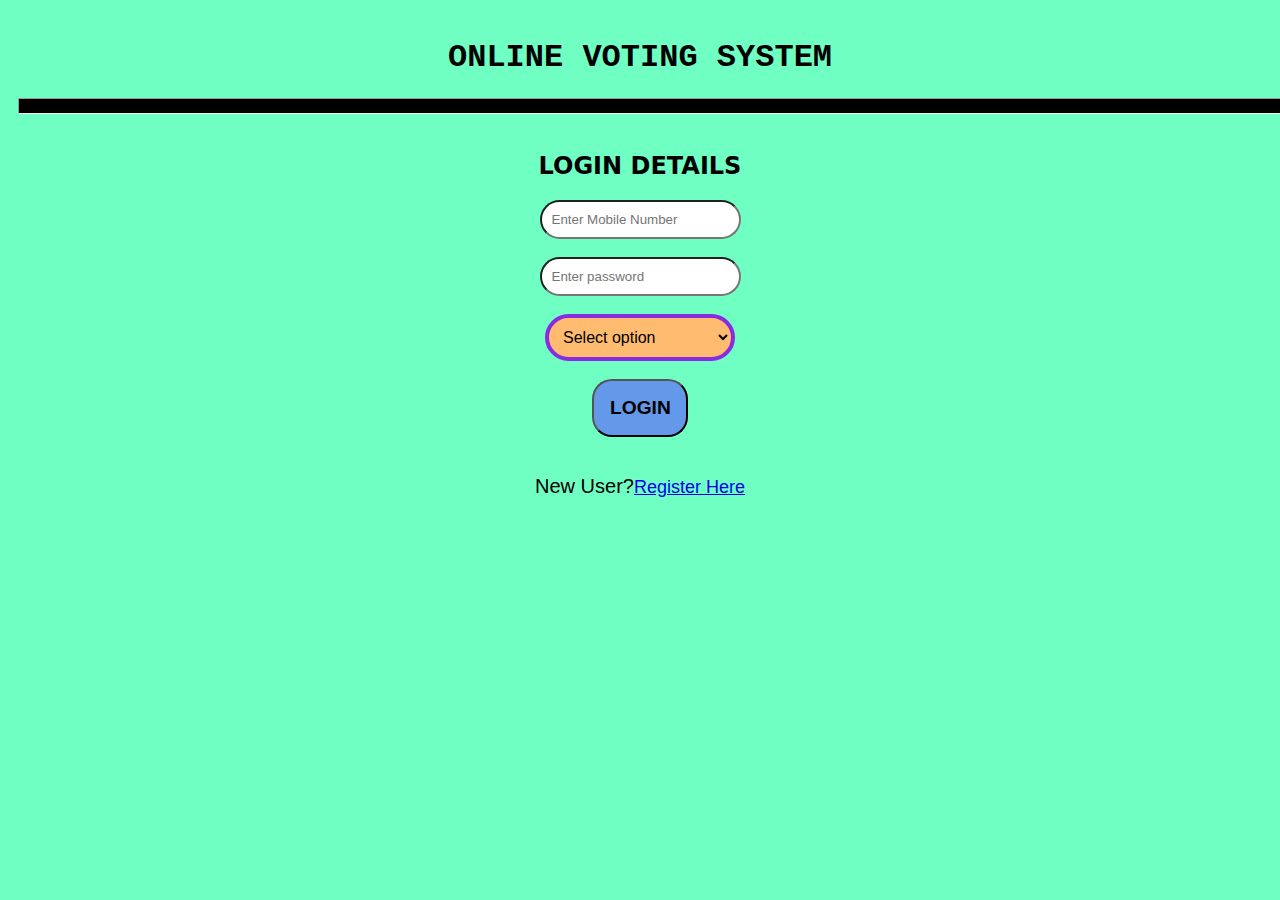
==== Login.html @ 1c6ae5dd "Online voting system" ====
<!DOCTYPE html>
<html lang="en">
<head>
    <meta charset="UTF-8">
    <meta name="viewport" content="width=device-width, initial-scale=1.0">
    <title>Online voting system</title>
    <link rel="stylesheet" href="CSS\style.css">
</head>
<body>
    <!-- <img  src="images\img1.jpg" alt=""> -->
    <div id="container">
        <div id="headersection">
            <h1>ONLINE VOTING SYSTEM</h1>
            <hr>
        </div>
        
        <div id="bodysection">
            <h2>LOGIN DETAILS</h2>
            <form action="./API/login.php" method="post" enctype="multipart/form-data">
                <input type="tel" name="mobile" id="" placeholder="Enter Mobile Number" maxlength="10" required><br><br>
                <input type="password" name="password" id="" placeholder="Enter password" required><br><br>
                <select name="role" id="" required>
                    <option value="3">Select option</option>
                    <option value="1">Voter</option>
                    <option value="2">Group</option>
                </select><br><br>
                <button type="submit">LOGIN</button><br><br>
                <p>New User?<a href="Routes/registeration.html">Register Here</a></p>
            </form>
        </div>
    </div>
    
</body>
</html>
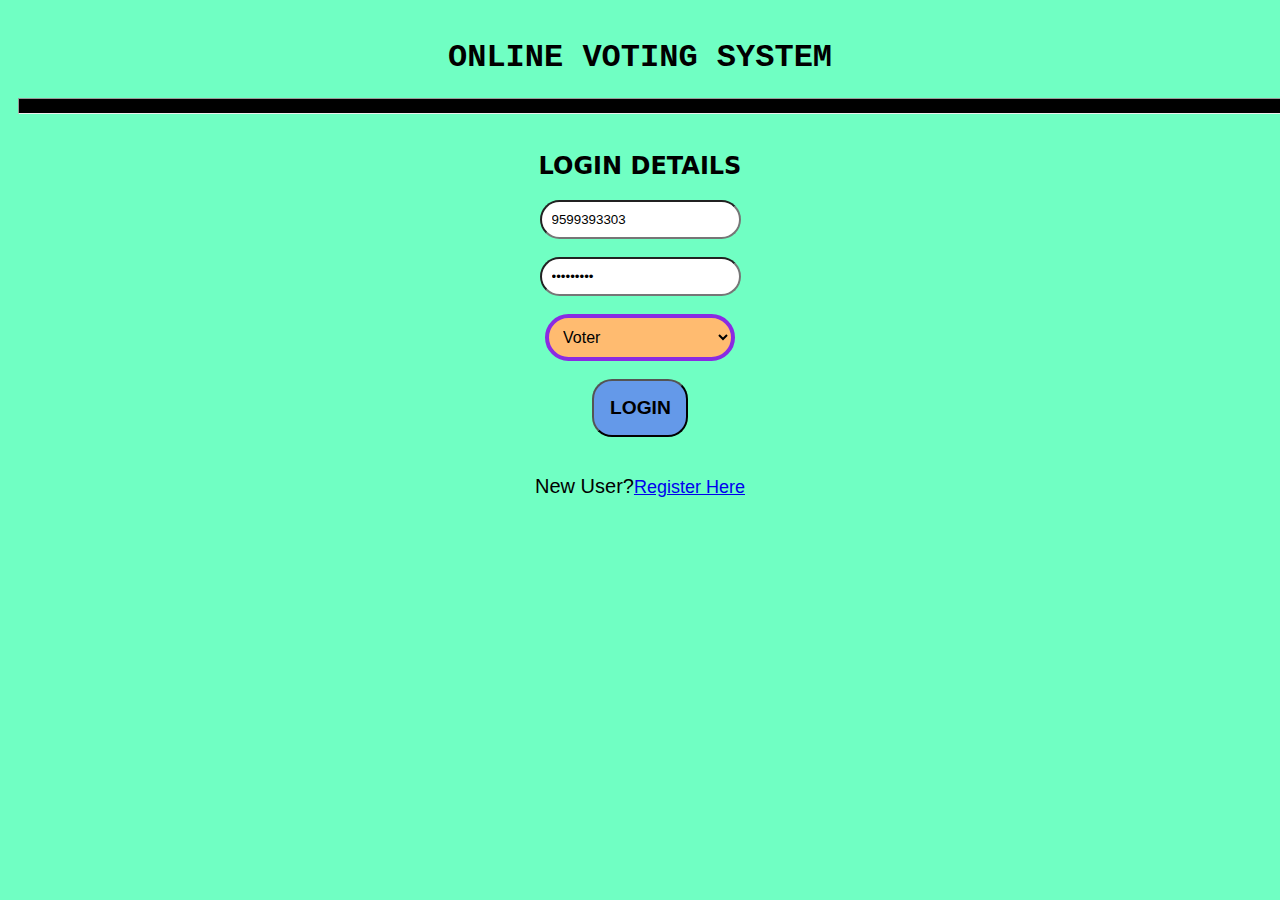
==== commit d36c5604: "gender" ====
--- a/Login.html
+++ b/Login.html
@@ -1,11 +1,13 @@
 <!DOCTYPE html>
 <html lang="en">
+
 <head>
     <meta charset="UTF-8">
     <meta name="viewport" content="width=device-width, initial-scale=1.0">
     <title>Online voting system</title>
     <link rel="stylesheet" href="CSS\style.css">
 </head>
+
 <body>
     <!-- <img  src="images\img1.jpg" alt=""> -->
     <div id="container">
@@ -13,15 +15,17 @@
             <h1>ONLINE VOTING SYSTEM</h1>
             <hr>
         </div>
-        
+
         <div id="bodysection">
             <h2>LOGIN DETAILS</h2>
             <form action="./API/login.php" method="post" enctype="multipart/form-data">
-                <input type="tel" name="mobile" id="" placeholder="Enter Mobile Number" maxlength="10" required><br><br>
-                <input type="password" name="password" id="" placeholder="Enter password" required><br><br>
+                <input type="tel" name="mobile" id="" placeholder="Enter Mobile Number" maxlength="10"
+                    value="9599393303" required><br><br>
+                <input type="password" name="password" id="" placeholder="Enter password" value="david@123"
+                    required><br><br>
                 <select name="role" id="" required>
-                    <option value="3">Select option</option>
-                    <option value="1">Voter</option>
+                    <option value="0">Select option</option>
+                    <option value="1" selected>Voter</option>
                     <option value="2">Group</option>
                 </select><br><br>
                 <button type="submit">LOGIN</button><br><br>
@@ -29,6 +33,7 @@
             </form>
         </div>
     </div>
-    
+
 </body>
+
 </html>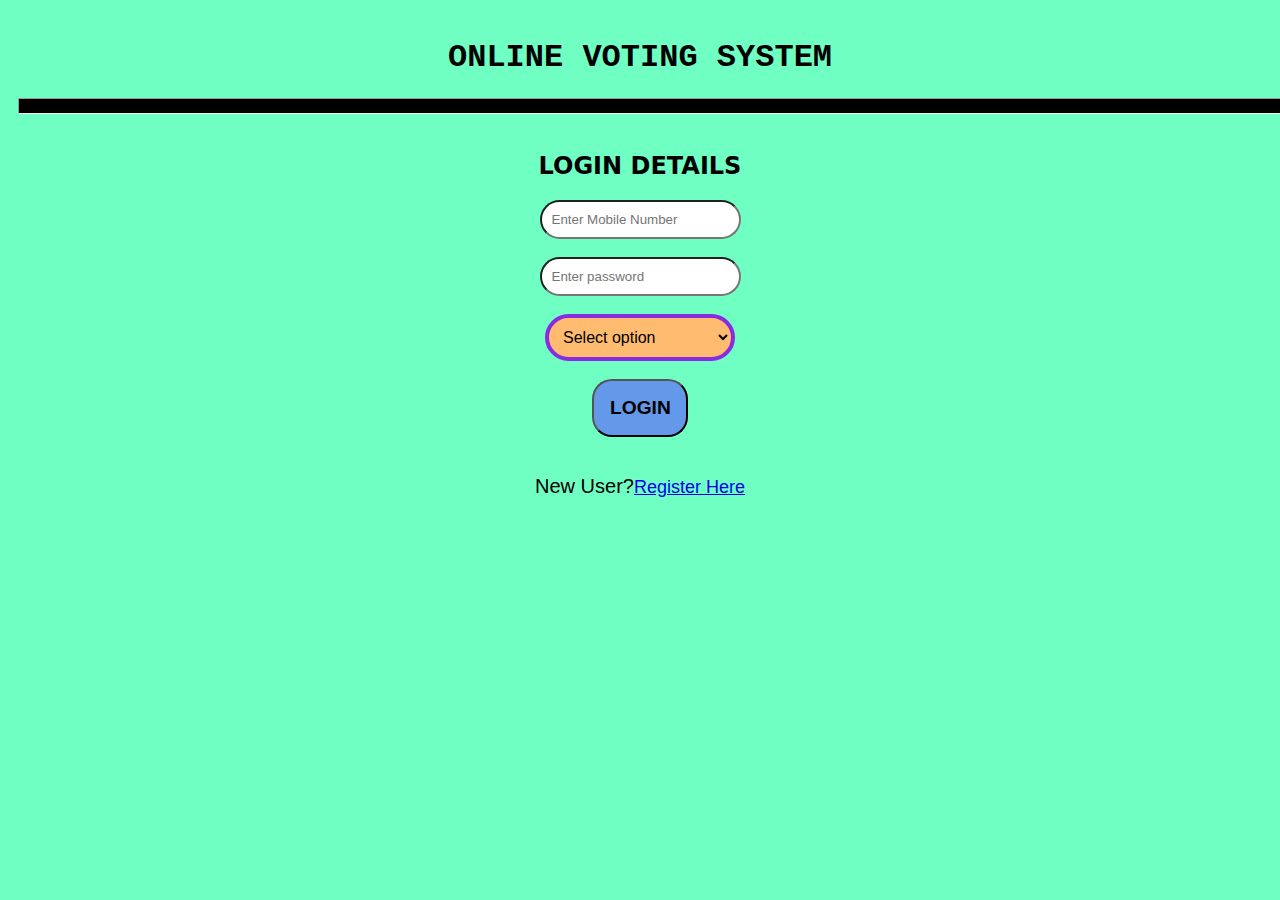
==== commit cffca6d7: "remove default values in login page" ====
--- a/Login.html
+++ b/Login.html
@@ -19,13 +19,11 @@
         <div id="bodysection">
             <h2>LOGIN DETAILS</h2>
             <form action="./API/login.php" method="post" enctype="multipart/form-data">
-                <input type="tel" name="mobile" id="" placeholder="Enter Mobile Number" maxlength="10"
-                    value="9599393303" required><br><br>
-                <input type="password" name="password" id="" placeholder="Enter password" value="david@123"
-                    required><br><br>
+                <input type="tel" name="mobile" id="" placeholder="Enter Mobile Number" maxlength="10" required><br><br>
+                <input type="password" name="password" id="" placeholder="Enter password" required><br><br>
                 <select name="role" id="" required>
                     <option value="0">Select option</option>
-                    <option value="1" selected>Voter</option>
+                    <option value="1">Voter</option>
                     <option value="2">Group</option>
                 </select><br><br>
                 <button type="submit">LOGIN</button><br><br>
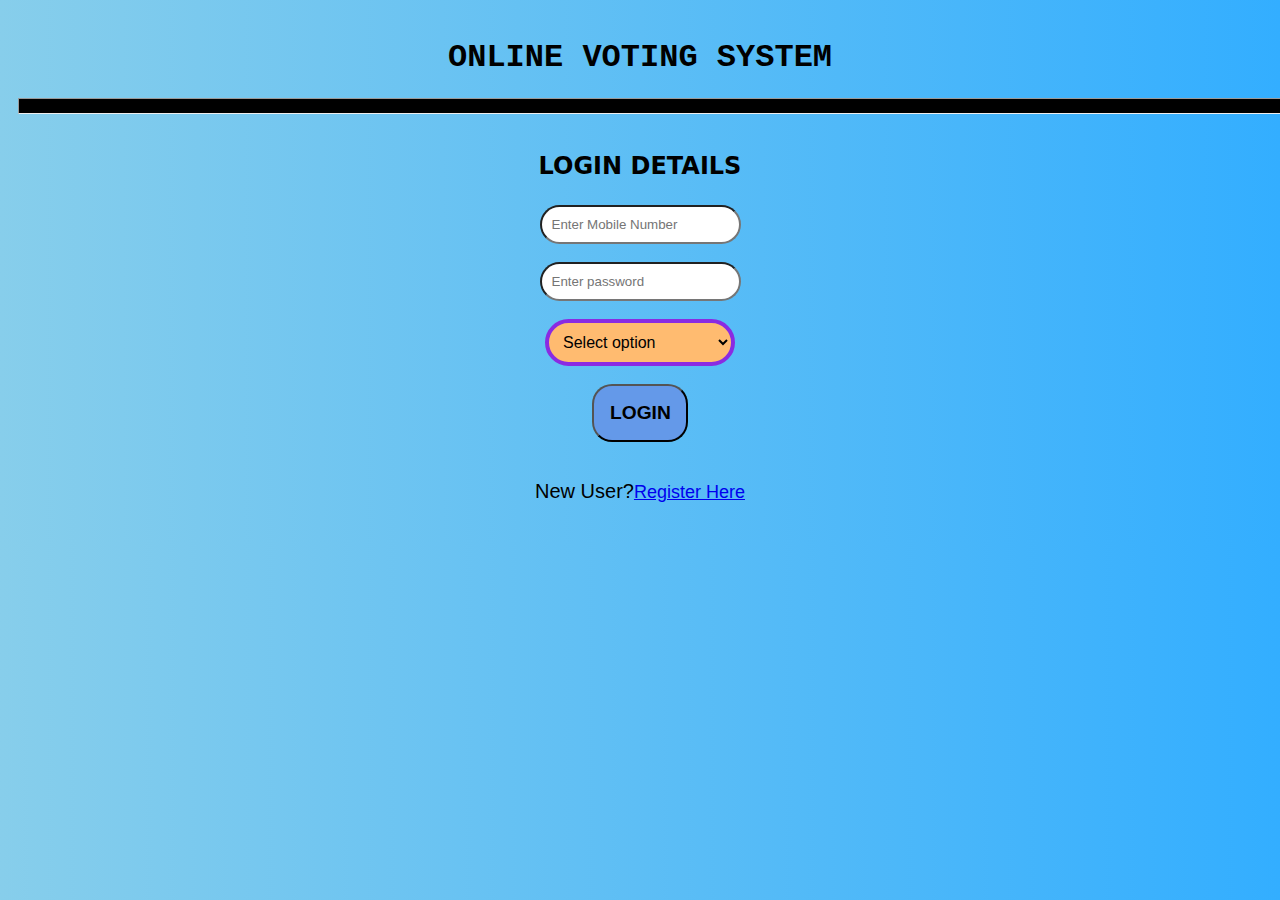
==== commit b6a39b24: "all bug fixed (4)" ====
--- a/Login.html
+++ b/Login.html
@@ -6,10 +6,18 @@
     <meta name="viewport" content="width=device-width, initial-scale=1.0">
     <title>Online voting system</title>
     <link rel="stylesheet" href="CSS\style.css">
+    <style>
+        #mform * {
+            cursor: inherit;
+        }
+
+        fieldset {
+            border: 0 none;
+        }
+    </style>
 </head>
 
 <body>
-    <!-- <img  src="images\img1.jpg" alt=""> -->
     <div id="container">
         <div id="headersection">
             <h1>ONLINE VOTING SYSTEM</h1>
@@ -17,20 +25,42 @@
         </div>
 
         <div id="bodysection">
-            <h2>LOGIN DETAILS</h2>
-            <form action="./API/login.php" method="post" enctype="multipart/form-data">
-                <input type="tel" name="mobile" id="" placeholder="Enter Mobile Number" maxlength="10" required><br><br>
-                <input type="password" name="password" id="" placeholder="Enter password" required><br><br>
-                <select name="role" id="" required>
-                    <option value="0">Select option</option>
-                    <option value="1">Voter</option>
-                    <option value="2">Group</option>
-                </select><br><br>
-                <button type="submit">LOGIN</button><br><br>
-                <p>New User?<a href="Routes/registeration.html">Register Here</a></p>
+            <h2 id="mtitle">LOGIN DETAILS</h2>
+            <form id="mform" action="./API/login.php" method="post" enctype="multipart/form-data">
+                <fieldset>
+
+                    <input type="tel" name="mobile" id="" placeholder="Enter Mobile Number" maxlength="10"
+                        required><br><br>
+                    <input type="password" name="password" id="" placeholder="Enter password" required><br><br>
+                    <select name="role" id="" required>
+                        <option value="0">Select option</option>
+                        <option value="1">Voter</option>
+                        <option value="2">Group</option>
+                    </select><br><br>
+                    <button type="submit" onclick="incAttempts()">LOGIN</button><br><br>
+                    <p>New User?<a href="Routes/registeration.html">Register Here</a></p>
+                </fieldset>
             </form>
         </div>
     </div>
+    <script>
+        const imtitle = document.querySelector('#mtitle');
+        const imform = document.querySelector('#imform');
+
+        let attempts = window.localStorage.getItem("attempts") || 0;
+        attempts = parseInt(attempts);
+        if (attempts >= 3) {
+            imtitle.innerHTML = "You have reached maximum number of attempts allowed";
+            imform.setAttribute('disabled', 'disabled');
+        }
+
+        function incAttempts() {
+            let attempts = window.localStorage.getItem("attempts") || 0;
+            attempts = parseInt(attempts);
+            window.localStorage.setItem("attempts", attempts + 1);
+        }
+
+    </script>
 
 </body>
 
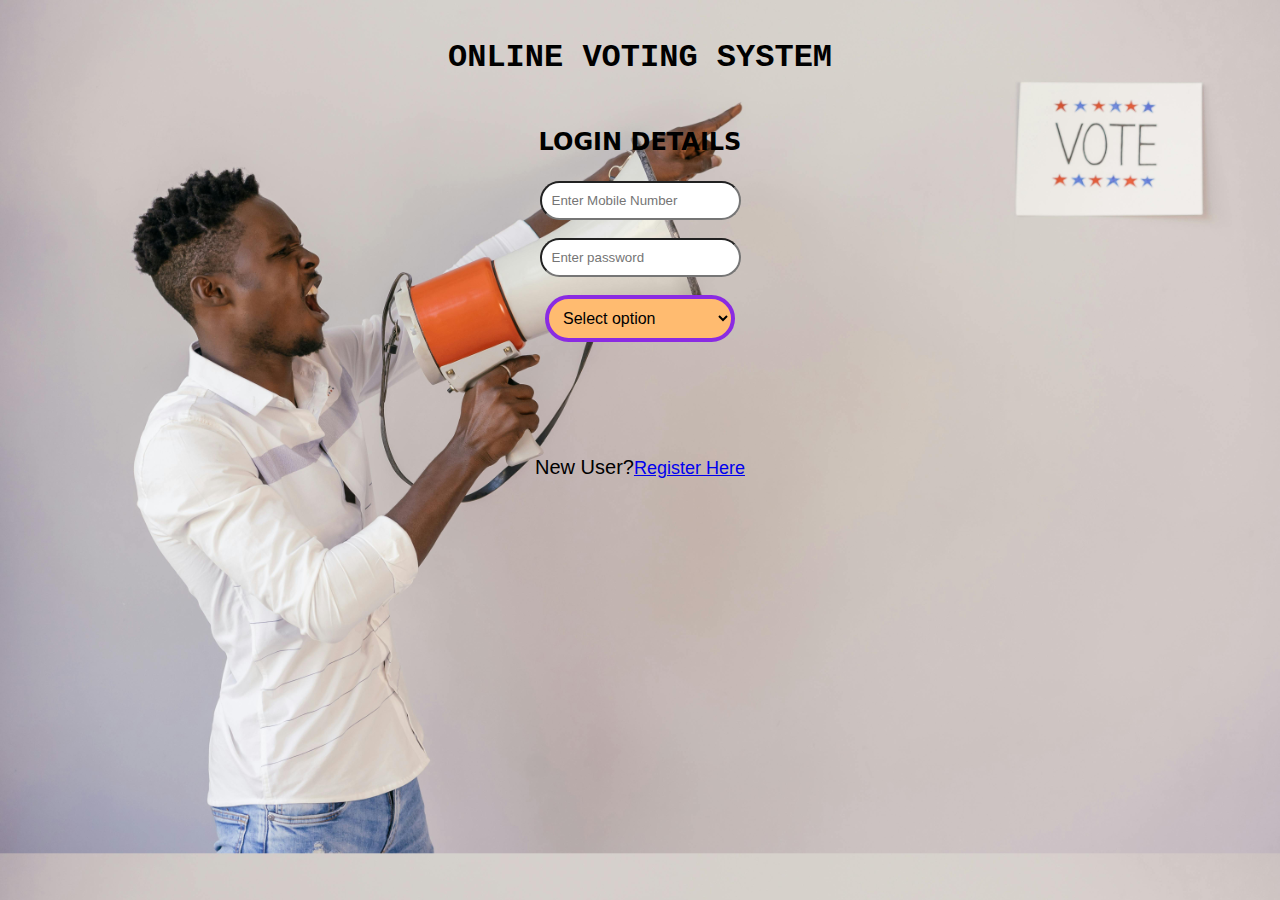
==== commit 8f56fd54: "chnage in password iin dahsboard and login page    also change in css  of login page and home page" ====
--- a/Login.html
+++ b/Login.html
@@ -21,7 +21,7 @@
     <div id="container">
         <div id="headersection">
             <h1>ONLINE VOTING SYSTEM</h1>
-            <hr>
+            <!-- <hr> -->
         </div>
 
         <div id="bodysection">
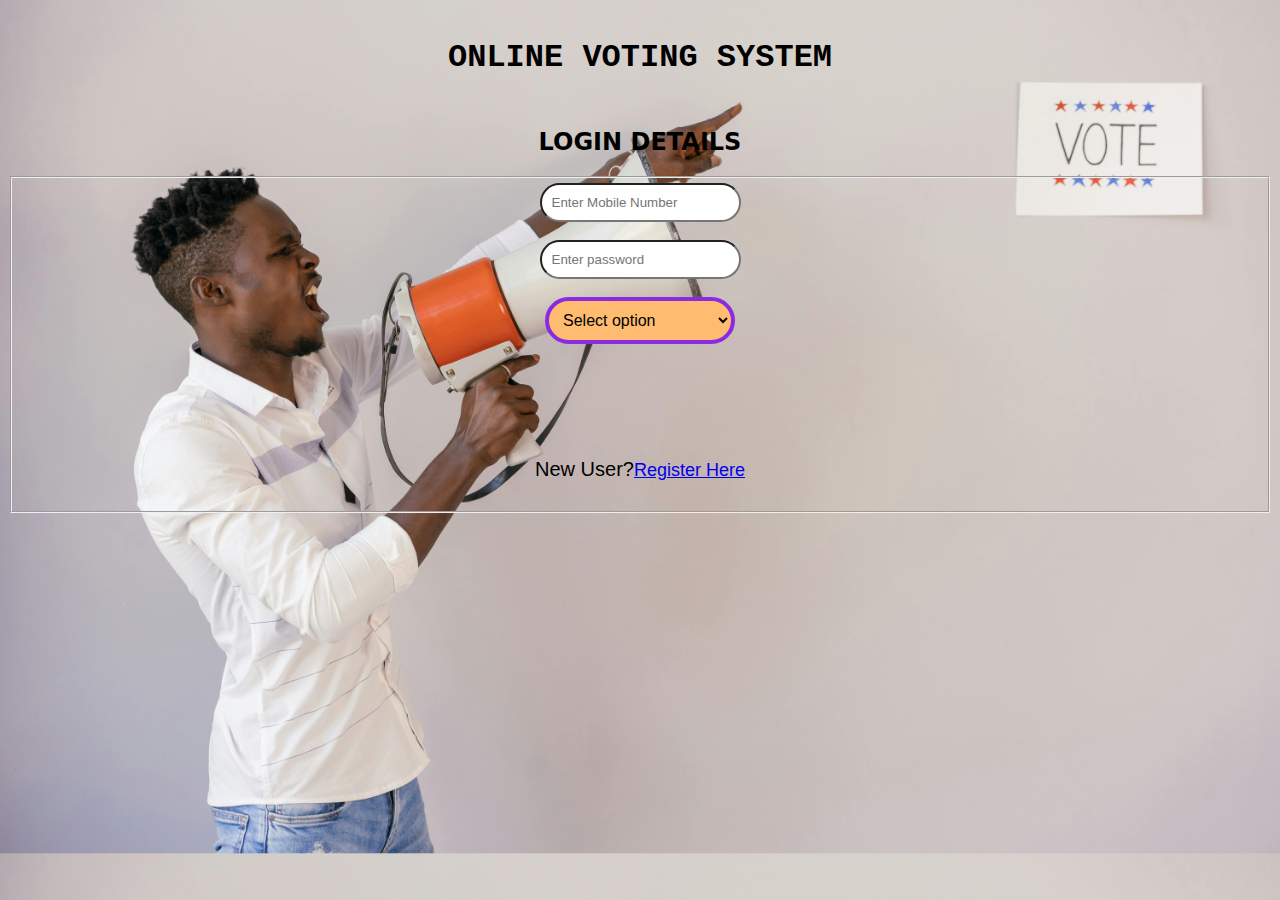
==== commit 04e1ec95: "db created" ====
--- a/Login.html
+++ b/Login.html
@@ -6,32 +6,23 @@
     <meta name="viewport" content="width=device-width, initial-scale=1.0">
     <title>Online voting system</title>
     <link rel="stylesheet" href="CSS\style.css">
-    <style>
-        #mform * {
-            cursor: inherit;
-        }
 
-        fieldset {
-            border: 0 none;
-        }
-    </style>
 </head>
 
 <body>
     <div id="container">
         <div id="headersection">
             <h1>ONLINE VOTING SYSTEM</h1>
-            <!-- <hr> -->
         </div>
 
         <div id="bodysection">
-            <h2 id="mtitle">LOGIN DETAILS</h2>
+            <h2>LOGIN DETAILS</h2>
             <form id="mform" action="./API/login.php" method="post" enctype="multipart/form-data">
                 <fieldset>
-
-                    <input type="tel" name="mobile" id="" placeholder="Enter Mobile Number" maxlength="10"
+                    <input type="tel" name="mobile" id="mobile-detail" placeholder="Enter Mobile Number" maxlength="10"
                         required><br><br>
-                    <input type="password" name="password" id="" placeholder="Enter password" required><br><br>
+                    <input type="password" name="password" id="password-detail" placeholder="Enter password"
+                        required><br><br>
                     <select name="role" id="" required>
                         <option value="0">Select option</option>
                         <option value="1">Voter</option>
@@ -59,9 +50,7 @@
             attempts = parseInt(attempts);
             window.localStorage.setItem("attempts", attempts + 1);
         }
-
     </script>
-
 </body>
 
 </html>